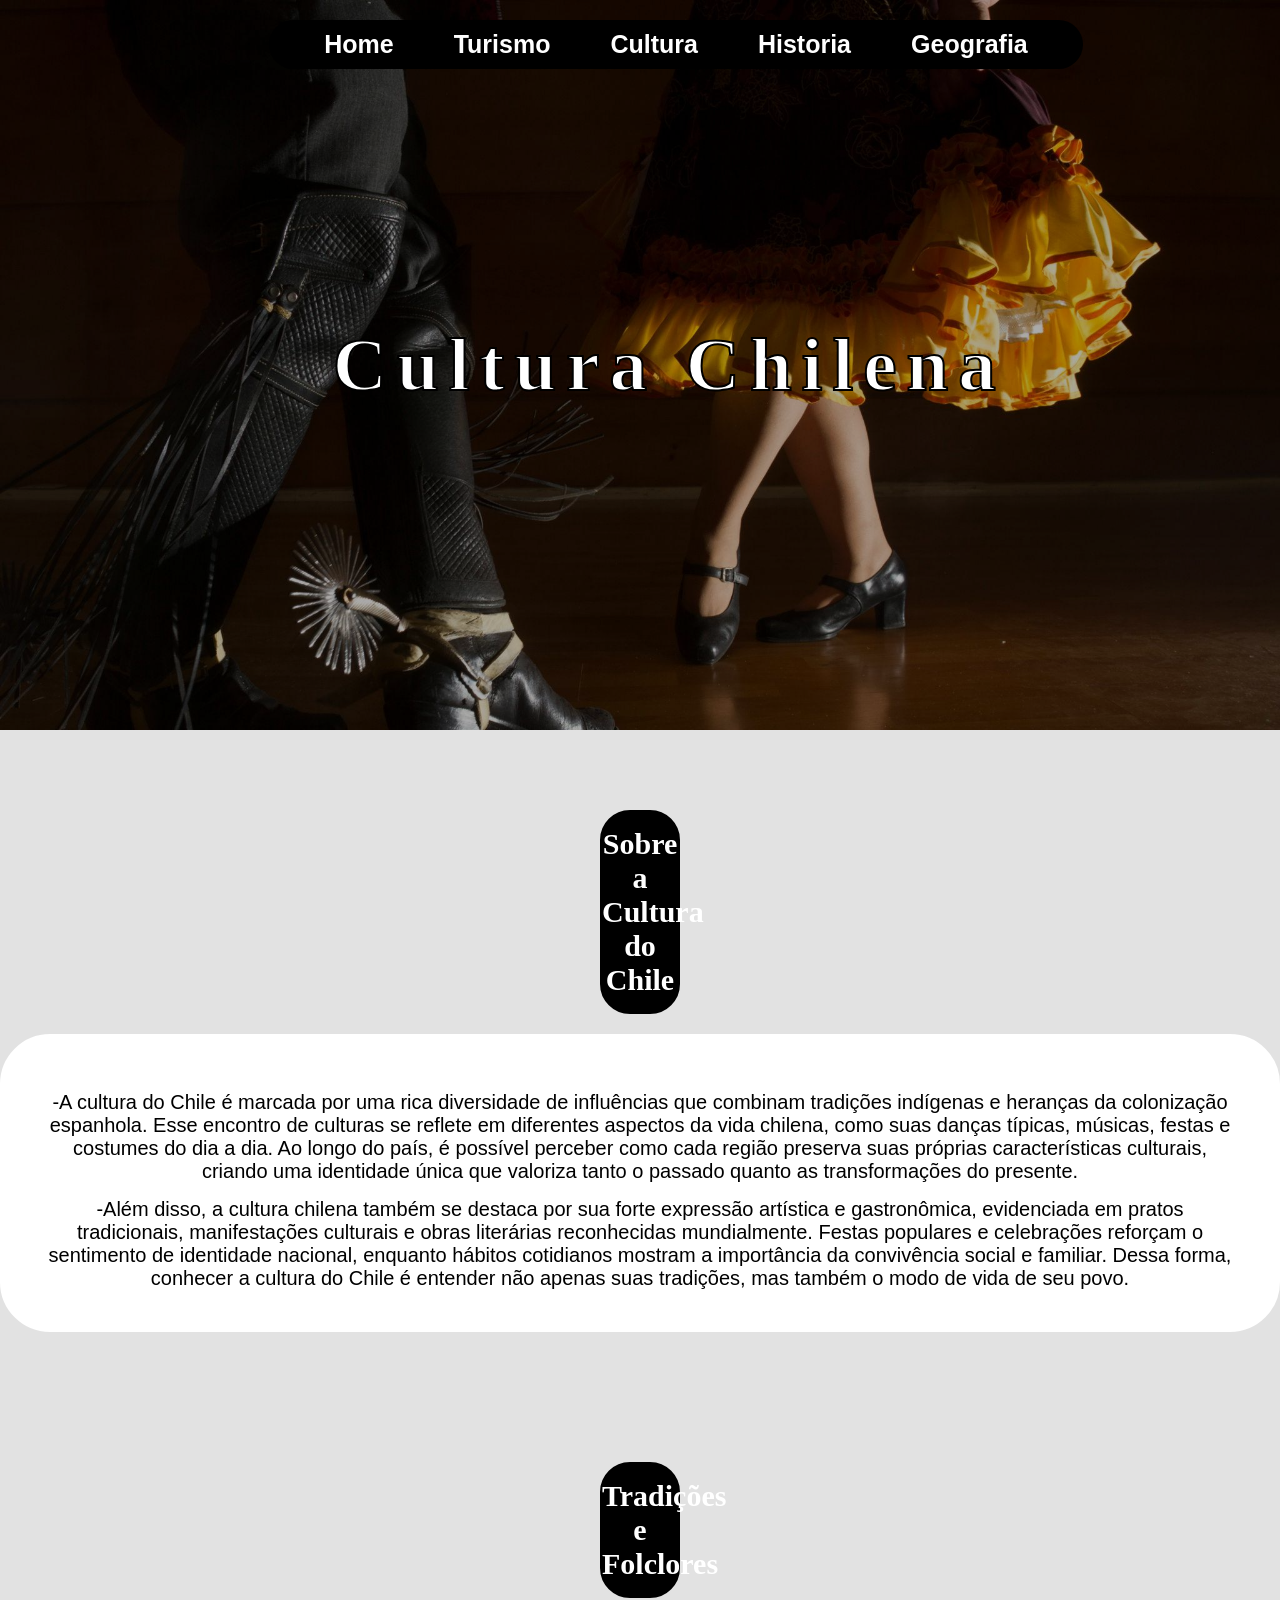
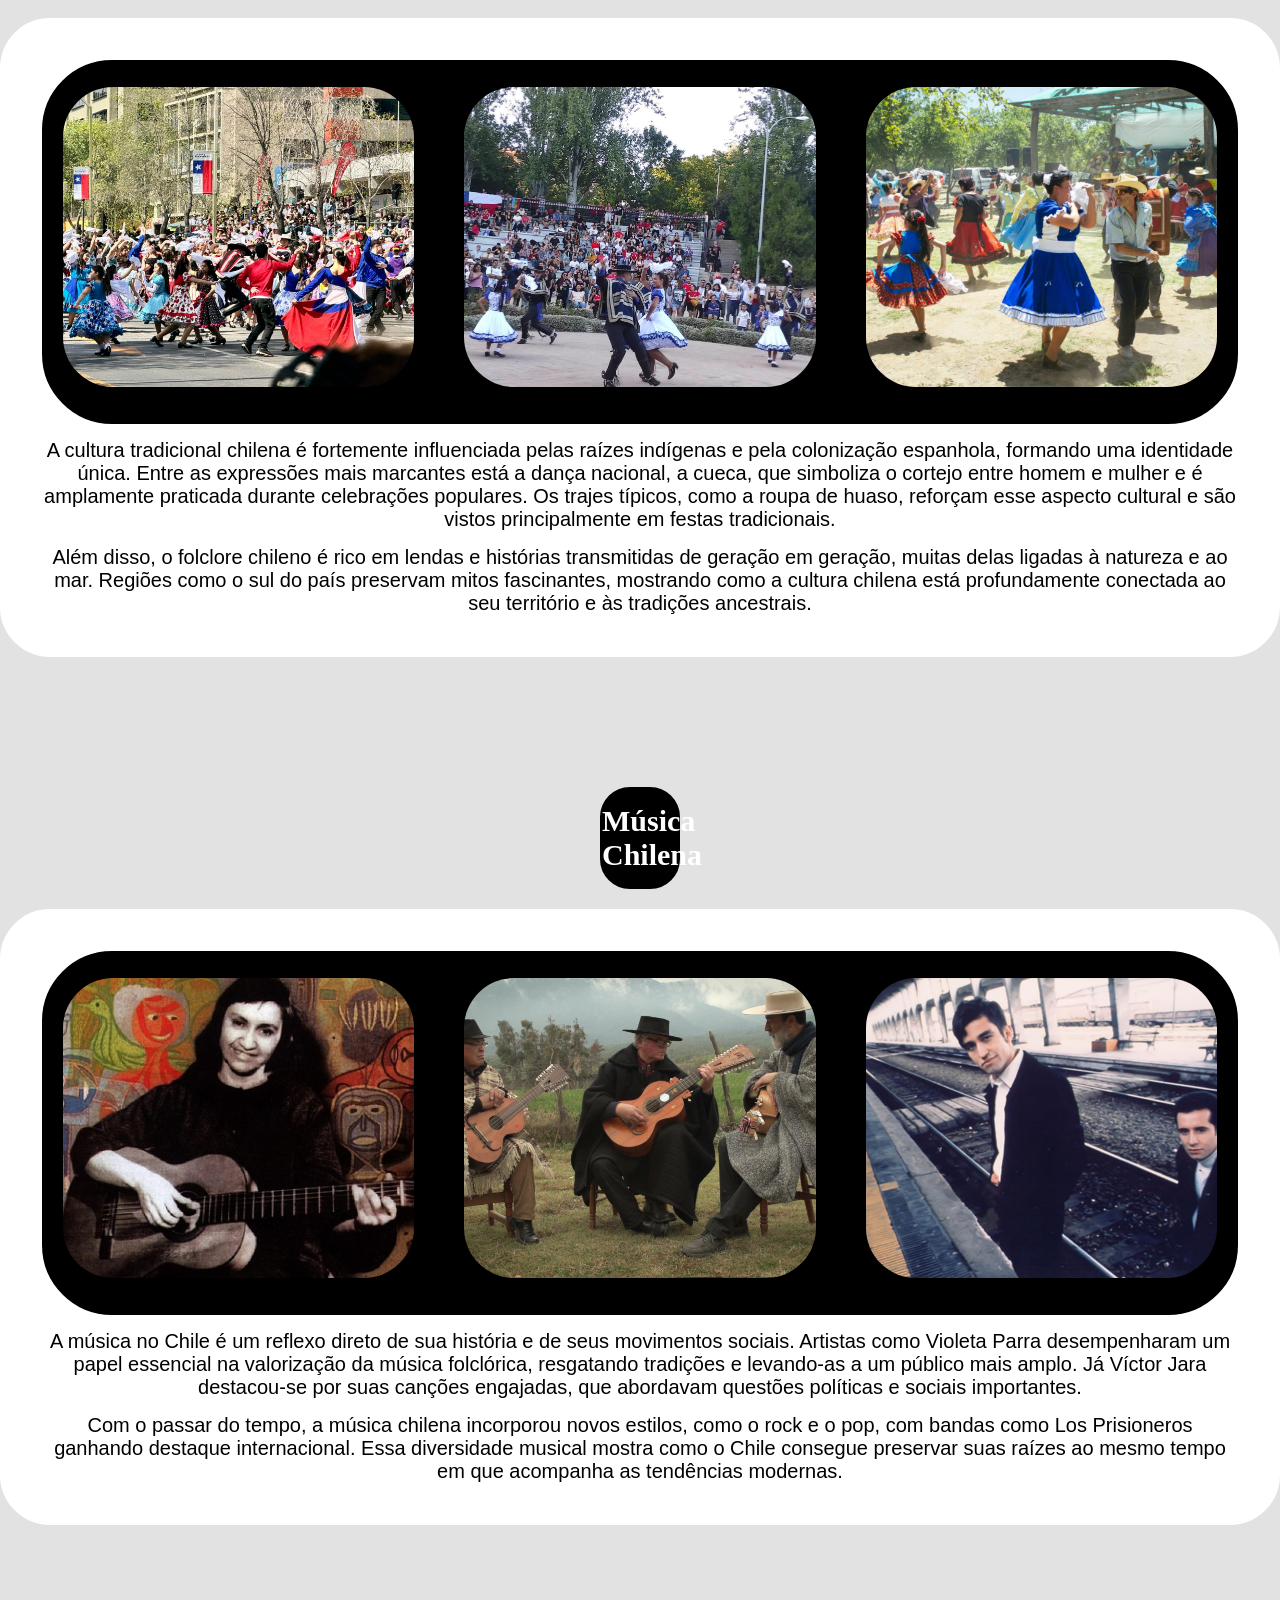
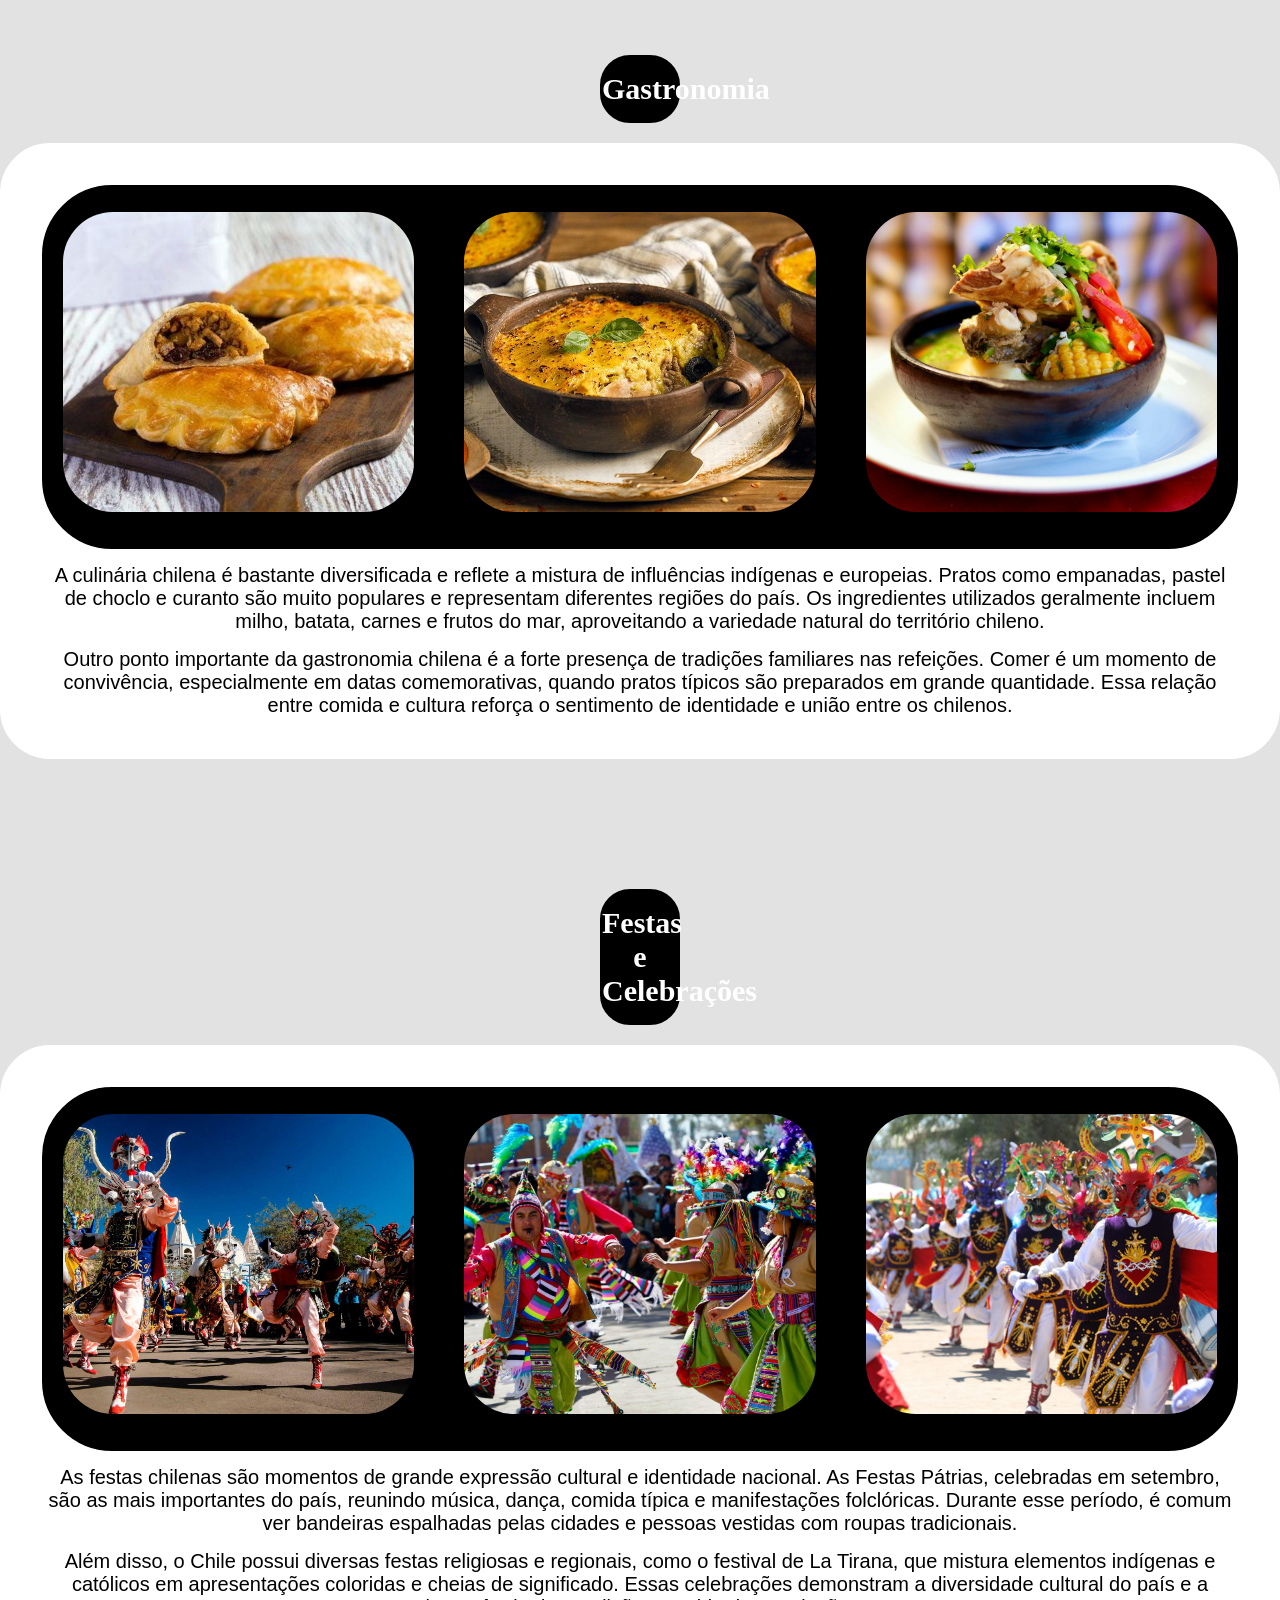
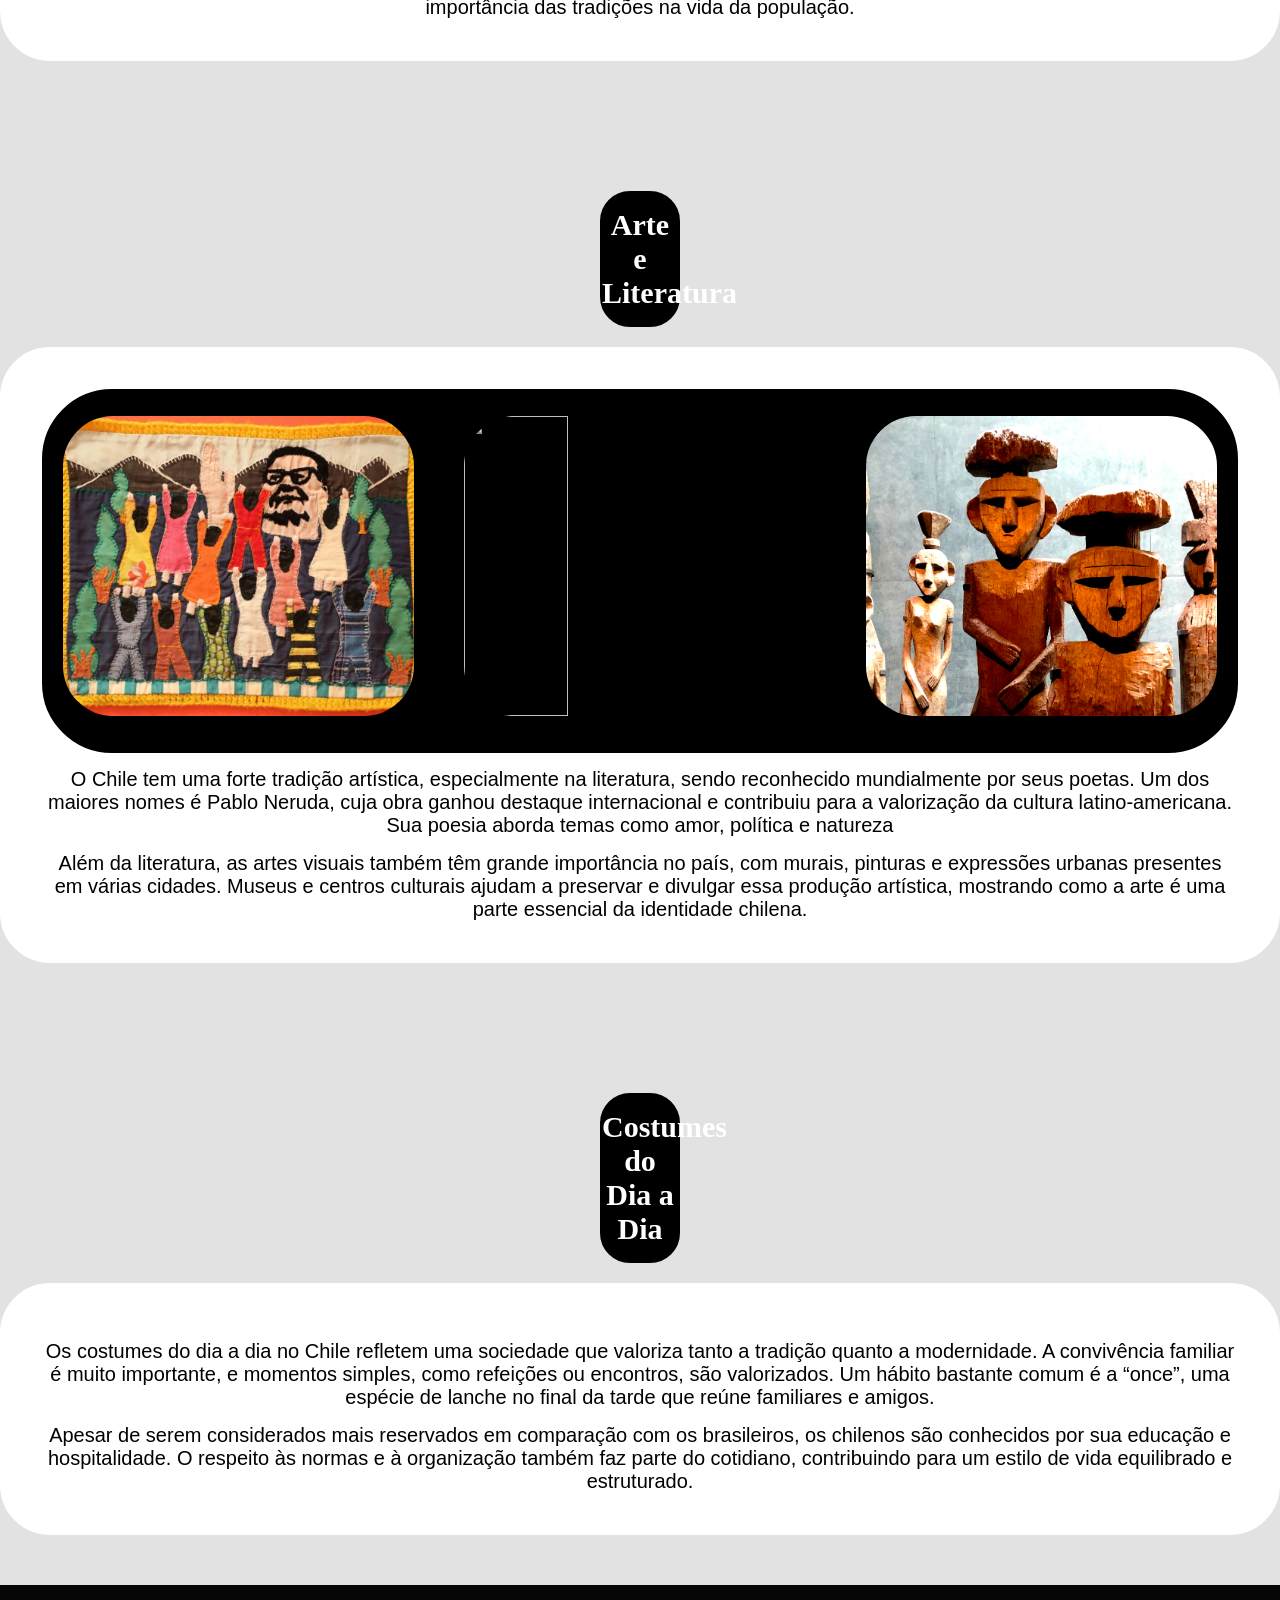
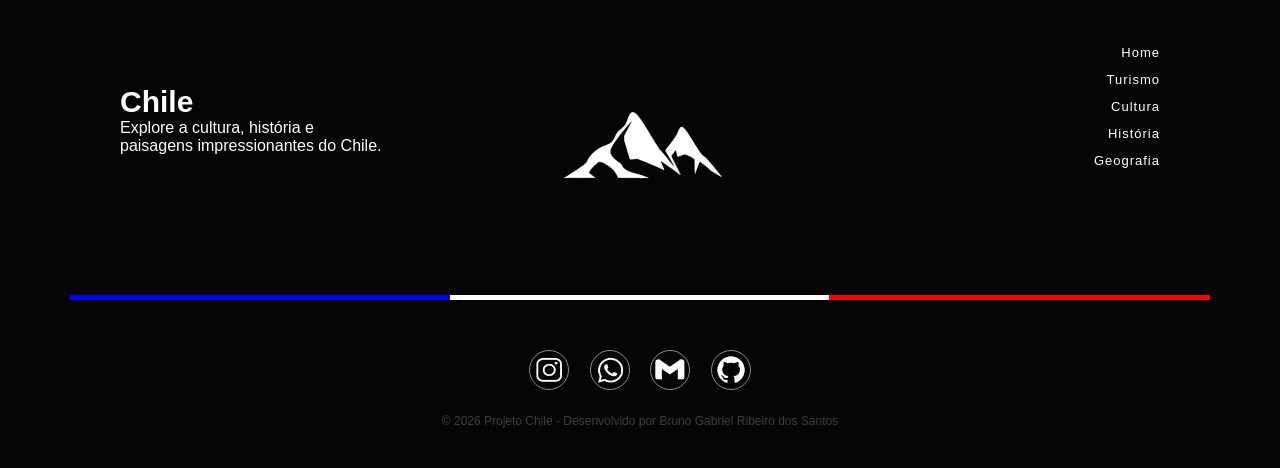
==== p2-dw1-main/P2-DW1-Fatec-1/cultura.html @ ce035303 "Add files via upload" ====
<!DOCTYPE html>
<html lang="en">
<head>
    <meta charset="UTF-8">
    <meta name="viewport" content="width=device-width, initial-scale=1.0">
    <title>Cultura</title>
    <link rel="stylesheet" href="style-cultura.css">
    <link rel="stylesheet" href="footer.css">
    <link rel="stylesheet" href="navbar.css">
    <link rel="shortcut icon" href="images/chile-bandeira-redonda.png" type="image/x-icon">
</head>

<!-------------------------------------------------------------------------------------  NAV BAR  ---------------------------------------------------------------------------------------------->

<body>   
    <nav class="navbar">
        <div class="fundo">
        <ul>
            <li ><a href="index.html"><h1>Home</h1></a></li>
            <li ><a href="turismo.html"><h1>Turismo</h1></a></li>
            <li ><a href="cultura.html"><h1>Cultura</h1></a></li>
            <li ><a href="historia.html"><h1>Historia</h1></a></li>
            <li ><a href="geografia.html"><h1>Geografia</h1></a></li>
        </ul>
        </div>
    </nav>

<!------------------------------------------------------------------------------------  TOPO SITE  --------------------------------------------------------------------------------------------->

    <header>
        <div id="topo-cultura">
            <h1>Cultura Chilena</h1>
        </div>
    </header>
<!------------------------------------------------------------------------------------  RESUMO  ------------------------------------------------------------------------------------------------>

    <div class="sobre">
        <h2>Sobre a Cultura do Chile</h2>
        <div class="container">
        <p>-A cultura do Chile é marcada por uma rica diversidade de influências que combinam tradições indígenas e heranças da colonização espanhola. Esse encontro de culturas se reflete em diferentes aspectos da vida chilena, como suas danças típicas, músicas, festas e costumes do dia a dia. Ao longo do país, é possível perceber como cada região preserva suas próprias características culturais, criando uma identidade única que valoriza tanto o passado quanto as transformações do presente.</p>
        <p>-Além disso, a cultura chilena também se destaca por sua forte expressão artística e gastronômica, evidenciada em pratos tradicionais, manifestações culturais e obras literárias reconhecidas mundialmente. Festas populares e celebrações reforçam o sentimento de identidade nacional, enquanto hábitos cotidianos mostram a importância da convivência social e familiar. Dessa forma, conhecer a cultura do Chile é entender não apenas suas tradições, mas também o modo de vida de seu povo.</p>
        </div>
    </div>
<!------------------------------------------------------------------------------  TRADIÇÕES E FOLCLORE ------------------------------------------------------------------------------------------>

    <div class="sobre">
        <h2>Tradições e Folclores</h2>
        <div class="container">
            <div class="galeria">
                <img src="p2-imagens-cultura/tradicoes-1.jpg">
                <img src="p2-imagens-cultura/tradicoes-2.jpg">
                <img src="p2-imagens-cultura/tradicoes-3.jpg">
            </div>
            <p>A cultura tradicional chilena é fortemente influenciada pelas raízes indígenas e pela colonização espanhola, formando uma identidade única. Entre as expressões mais marcantes está a dança nacional, a cueca, que simboliza o cortejo entre homem e mulher e é amplamente praticada durante celebrações populares. Os trajes típicos, como a roupa de huaso, reforçam esse aspecto cultural e são vistos principalmente em festas tradicionais.</p>
            <p>Além disso, o folclore chileno é rico em lendas e histórias transmitidas de geração em geração, muitas delas ligadas à natureza e ao mar. Regiões como o sul do país preservam mitos fascinantes, mostrando como a cultura chilena está profundamente conectada ao seu território e às tradições ancestrais.</p>
        </div>
    </div>
<!---------------------------------------------------------------------------------  MUSICA CHILENA  --------------------------------------------------------------------------------------------->

    <div class="sobre">
        <h2>Música Chilena</h2>
        <div class="container">
            <div class="galeria">
                <img src="p2-imagens-cultura/musica-1.jpg">
                <img src="p2-imagens-cultura/musica-2.jpg">
                <img src="p2-imagens-cultura/musica-3.jpg">
            </div>
            <p>A música no Chile é um reflexo direto de sua história e de seus movimentos sociais. Artistas como Violeta Parra desempenharam um papel essencial na valorização da música folclórica, resgatando tradições e levando-as a um público mais amplo. Já Víctor Jara destacou-se por suas canções engajadas, que abordavam questões políticas e sociais importantes.</p>
            <p>Com o passar do tempo, a música chilena incorporou novos estilos, como o rock e o pop, com bandas como Los Prisioneros ganhando destaque internacional. Essa diversidade musical mostra como o Chile consegue preservar suas raízes ao mesmo tempo em que acompanha as tendências modernas.</p>
        </div>
    </div>
<!------------------------------------------------------------------------------------  GASTRONOMIA  --------------------------------------------------------------------------------------------->

    <div class="sobre">
        <h2>Gastronomia</h2>
        <div class="container">
            <div class="galeria">
                <img src="p2-imagens-cultura/culinaria-1.jpg">
                <img src="p2-imagens-cultura/culinaria-2.jpg">
                <img src="p2-imagens-cultura/culinaria-3.jpg">
            </div>
            <p>A culinária chilena é bastante diversificada e reflete a mistura de influências indígenas e europeias. Pratos como empanadas, pastel de choclo e curanto são muito populares e representam diferentes regiões do país. Os ingredientes utilizados geralmente incluem milho, batata, carnes e frutos do mar, aproveitando a variedade natural do território chileno.</p>
            <p>Outro ponto importante da gastronomia chilena é a forte presença de tradições familiares nas refeições. Comer é um momento de convivência, especialmente em datas comemorativas, quando pratos típicos são preparados em grande quantidade. Essa relação entre comida e cultura reforça o sentimento de identidade e união entre os chilenos.</p>
        </div>
    </div>
<!------------------------------------------------------------------------------------  CELEBRAÇÃO  ---------------------------------------------------------------------------------------------->

    <div class="sobre">
        <h2>Festas e Celebrações</h2>
        <div class="container">
            <div class="galeria">
                <img src="p2-imagens-cultura/celebracoes-1.jpg">
                <img src="p2-imagens-cultura/celebracoes-2.jpg">
                <img src="p2-imagens-cultura/celebracoes-3.jpg">
            </div>
            <p>As festas chilenas são momentos de grande expressão cultural e identidade nacional. As Festas Pátrias, celebradas em setembro, são as mais importantes do país, reunindo música, dança, comida típica e manifestações folclóricas. Durante esse período, é comum ver bandeiras espalhadas pelas cidades e pessoas vestidas com roupas tradicionais.</p>
            <p>Além disso, o Chile possui diversas festas religiosas e regionais, como o festival de La Tirana, que mistura elementos indígenas e católicos em apresentações coloridas e cheias de significado. Essas celebrações demonstram a diversidade cultural do país e a importância das tradições na vida da população.</p>
        </div>
    </div>
<!---------------------------------------------------------------------------------------  ARTE  ------------------------------------------------------------------------------------------------->

    <div class="sobre">
        <h2>Arte e Literatura</h2>
        <div class="container">
            <div class="galeria">
                <img src="p2-imagens-cultura/artes-1.jpg">
                <img src="p2-imagens-cultura/artes-2.jpg">
                <img src="p2-imagens-cultura/artes-3.jpg">
            </div>
            <p>O Chile tem uma forte tradição artística, especialmente na literatura, sendo reconhecido mundialmente por seus poetas. Um dos maiores nomes é Pablo Neruda, cuja obra ganhou destaque internacional e contribuiu para a valorização da cultura latino-americana. Sua poesia aborda temas como amor, política e natureza</p>
            <p>Além da literatura, as artes visuais também têm grande importância no país, com murais, pinturas e expressões urbanas presentes em várias cidades. Museus e centros culturais ajudam a preservar e divulgar essa produção artística, mostrando como a arte é uma parte essencial da identidade chilena.</p>
        </div>    
    </div>
<!-------------------------------------------------------------------------------------  COSTUMES  ----------------------------------------------------------------------------------------------->

    <div class="sobre">
        <h2>Costumes do Dia a Dia</h2>
        <div class="container">
            <p>Os costumes do dia a dia no Chile refletem uma sociedade que valoriza tanto a tradição quanto a modernidade. A convivência familiar é muito importante, e momentos simples, como refeições ou encontros, são valorizados. Um hábito bastante comum é a “once”, uma espécie de lanche no final da tarde que reúne familiares e amigos.</p>
            <p>Apesar de serem considerados mais reservados em comparação com os brasileiros, os chilenos são conhecidos por sua educação e hospitalidade. O respeito às normas e à organização também faz parte do cotidiano, contribuindo para um estilo de vida equilibrado e estruturado.</p>
        </div>
    </div>
<!--------------------------------------------------------------------------------------  FOOTER  ------------------------------------------------------------------------------------------------>

    <footer class="footer">

    <div class="footer-top">
        <div class="footer-text">
            <h2>Chile</h2>

            <p>Explore a cultura, história e</p>
            <p>paisagens impressionantes do Chile.</p>
        </div>


        <div class="footer-logo">
            <img src="images/montanha.png" alt="">
        </div>

        <div class="footer-links">
            <a href="index.html">Home</a>
            <a href="turismo.html">Turismo</a>
            <a href="cultura.html">Cultura</a>
            <a href="historia.html">História</a>
            <a href="geografia.html">Geografia</a>
        </div>

    </div>

    <div class="footer-line"></div>

    <div class="footer-social">

        <a href="https://www.instagram.com/bruno.gabrielsantos/"><img src="images/intagram_logo.png" alt="logo_footer"></a>
        <a href="https://wa.me/5519995542352"><img src="images/whatsapp_logo.png" alt="logo_footer"></a>
        <a href="mailto:brunoprintart@gmail.com"><img src="images/gmail_logo.png" alt="logo_footer"></a>
        <a href="https://github.com/brunoprint"><img src="images/github_logo.png" alt="logo_footer"></a>

    </div>

    <div class="footer-copy">
        <p>© 2026 Projeto Chile - Desenvolvido por Bruno Gabriel Ribeiro dos Santos</p>
    </div>

</footer>
</body>
</html>
---- p2-dw1-main/P2-DW1-Fatec-1/style-cultura.css ----
* {
    margin: 0;
    padding: 0;
}
body {
    font-family: Verdana, Geneva, Tahoma, sans-serif;
}
/*header*/
header {
    padding-top: 200px;
    padding-bottom: 50px;
    background-image: url(images/fundo-cultura.png);

    height: 100%;
    background-repeat: no-repeat;
    background-size: cover;
}
#topo-cultura {
    height: 400px;
    margin: auto; 
}
header h1 {
    text-transform: capitalize;
    font-family: Georgia, 'Times New Roman', Times, serif;
    font-size: 75px;
    color: #fff;
    letter-spacing: 10px;
    line-height: 70px;
    margin-top: 80px;
    padding-top: 50px;
    padding-bottom: 280px;
    padding-left: 26%;
/*borda em volta das letras*/   
    -webkit-text-stroke-width: 2px;
    -webkit-text-stroke-color: black;
/*impede quebra de linha do titulo*/
    white-space: nowrap;
}

.sobre {
    padding-top: 80px;
    text-align: left;
    background-color: #e2e2e2;
    width: 100%;
    height: auto;
    padding-bottom: 50px;
}

.sobre h2 {
    text-align: center;
    font-size: 30px ;
    padding-top: 15px;
    padding-bottom: 15px;
    color: #fff;
    border: black 2px solid;
    background-color: black;
    border-radius: 30px;
    margin-left: 600px;
    margin-right: 600px;
    margin-bottom: 20px;
    font-family: Georgia, 'Times New Roman', Times, serif;


}

.sobre p {
    text-align: center;
    font-size: 20px;
    padding-top: 15px;
}

.galeria {
    display: flex;
    justify-content: center; /* centraliza */
    gap: 20px; /* espaço entre imagens */
    border: black 2px solid;
    background-color: black;
    border-radius: 70px;
    padding-bottom: 20px;
    padding-top: 10px;
    margin-left: 0px;
    margin-right: 0px;
    flex-wrap: nowrap;
}

.galeria img {
    width: 29.5%;
    border-radius: 50px;
    height: 300px;
    margin: 15px;
    object-fit: cover;
    display: block;
}

.container {
    background-color: white;
    border: 2px solid white;
    border-radius: 50px;
    padding: 40px;
    margin: 0 auto;
    width: auto;
    max-width: 1400px;
    box-sizing: border-box;
}
.container-sobre {
    display: flex;
    flex-wrap: wrap;
    justify-content: center;
    gap: 40px;
    padding: 50px;
    background-color: #e2e2e2;
}
---- p2-dw1-main/P2-DW1-Fatec-1/footer.css ----
.footer{
    background-color: #050505;
    padding: 60px 70px 40px;
    font-family: Arial, sans-serif;
}

.footer-top{
    display: flex;
    justify-content: space-between;
    align-items: flex-start;
}


.footer-text {
    color: white;
    padding-top: 40px;
    margin-left: 50px;
    text-align: left;
}
.footer-text h2{
    font-size: 30px;
}

.footer-links{
    display: flex; 
    flex-direction: column;
    margin-right: 50px;
}

.footer-links a{
    color: white;
    text-decoration: none;
    font-size: 13px;
    letter-spacing: 1px;
    margin-bottom: 12px;
    transition: 0.3s;
    text-align: right;
}

.footer-links a:hover{
    color: #ffffff;
    transform: scale(1.2);
    border-right: 2px solid white;
}

.footer-line{
    width: 100%;
    /*para uma linha com as cores do chile*/
    height: 5px;
    background: linear-gradient(
    to right,blue 33.3%,white 33.3% 66.6%,red 66.6%);
    margin-top: 50px;
    margin-bottom: 50px;
}

.footer-social{
    text-align: center;
    margin-bottom: 20px;
}

.footer-social a{
    width: 38px;
    height: 38px;
    border: 1px solid #8a8a8a;
    border-radius: 50%;
    display: inline-flex;
    align-items: center;
    justify-content: center;
    color: white;
    text-decoration: none;
    font-size: 14px;
    margin-left: 8px;
    margin-right: 8px;
    transition: 0.3s;
}

.footer-social a:hover{
    background-color: white;
    color: black;
}

.footer-copy{
    text-align: center;
}

.footer-copy p{
    color: #3e3e3e;
    font-size: 12px;
}
.footer-social img {
    width: 40px;
}

.footer-logo {
    display: flex;
    justify-content: center;
    padding-right: 190px;
}

.footer-logo img {
    height: 200px;
    width: auto;
}
---- p2-dw1-main/P2-DW1-Fatec-1/navbar.css ----
.navbar{
    display: flex;
    justify-content: center;
    margin-top: 20px;
    position: fixed;
    margin-left: 21%;
}

.fundo{
    background: black;
    border-radius:50px;
    padding: 10px 25px;
}

.navbar ul{
    display: flex;
    list-style: none;
    margin: 0;
    padding: 0;
}

.navbar a{
    text-decoration: none;
    color: white;
}
.navbar h1 {
    padding-right: 30px;
    padding-left: 30px;
    font-size: 25px;
}
.navbar li:hover h1:hover {
    background: #fff;
    border-radius:25px;
    color: black;
}
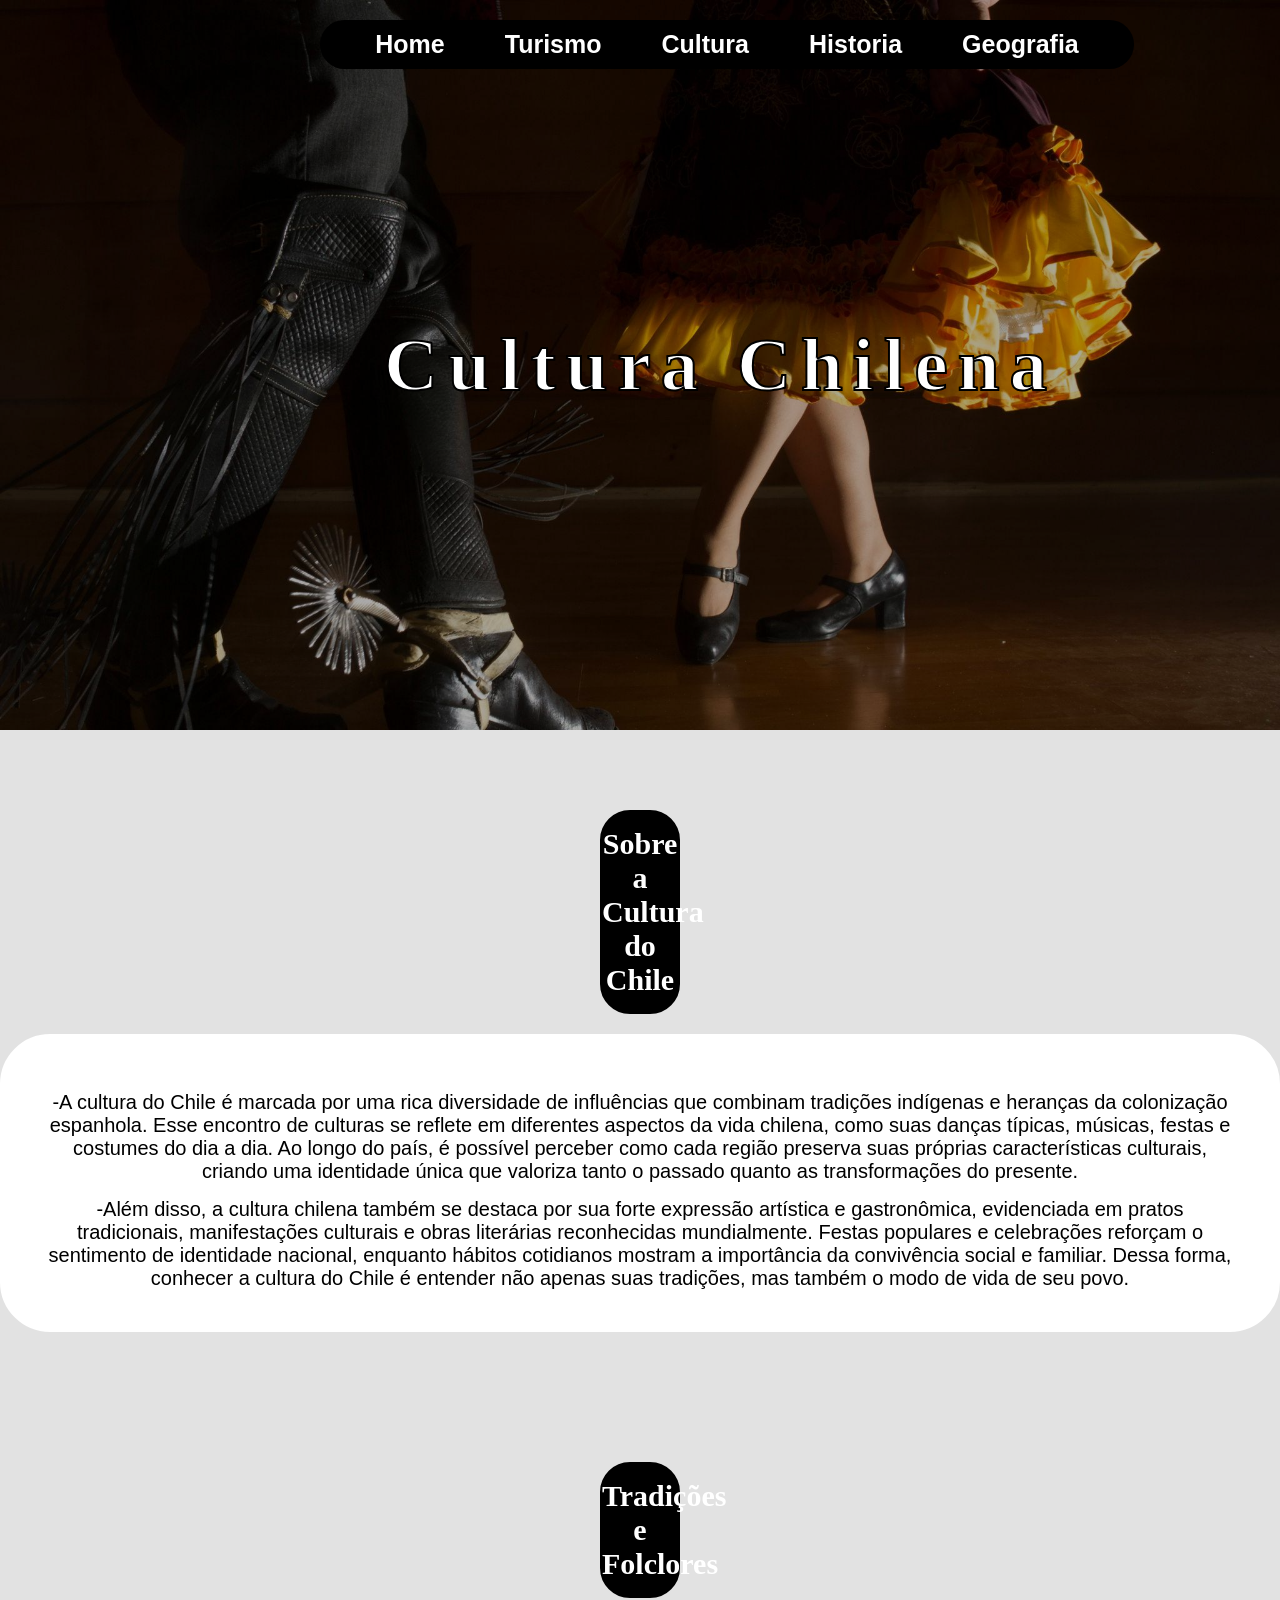
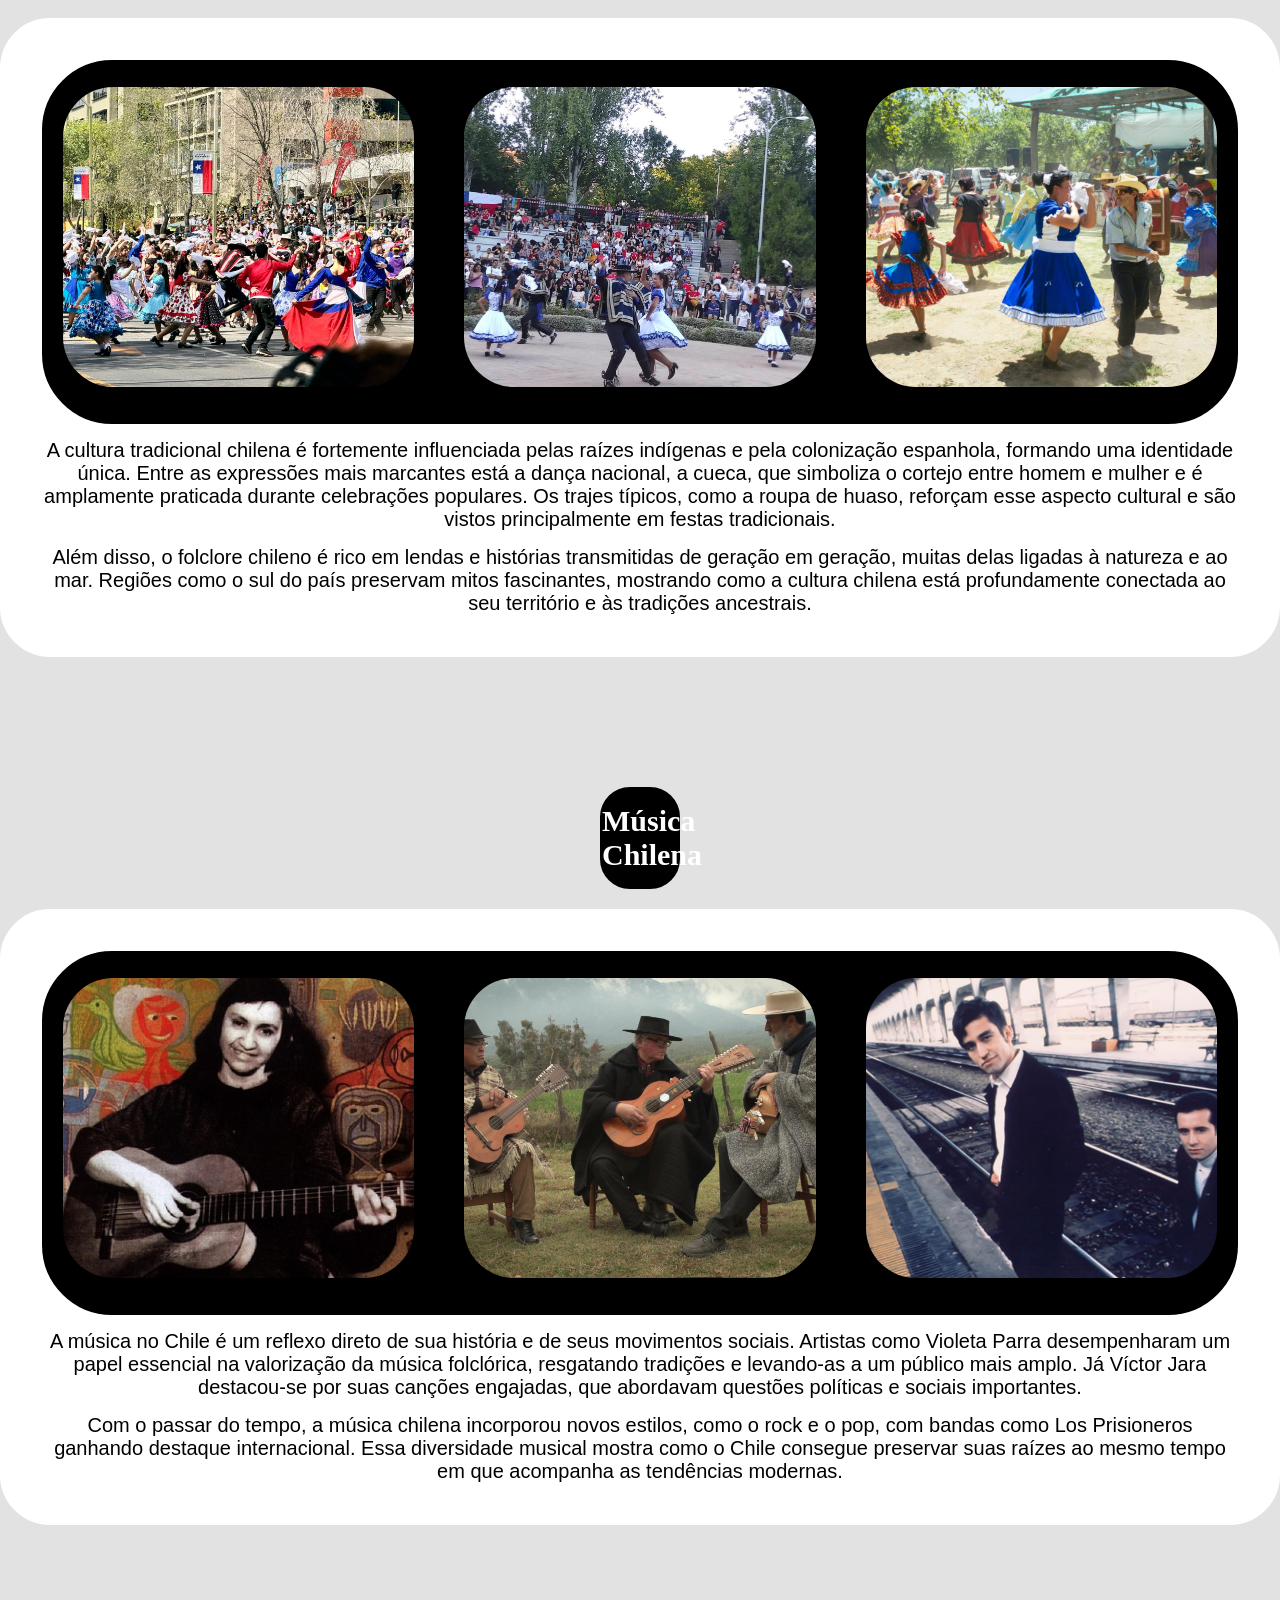
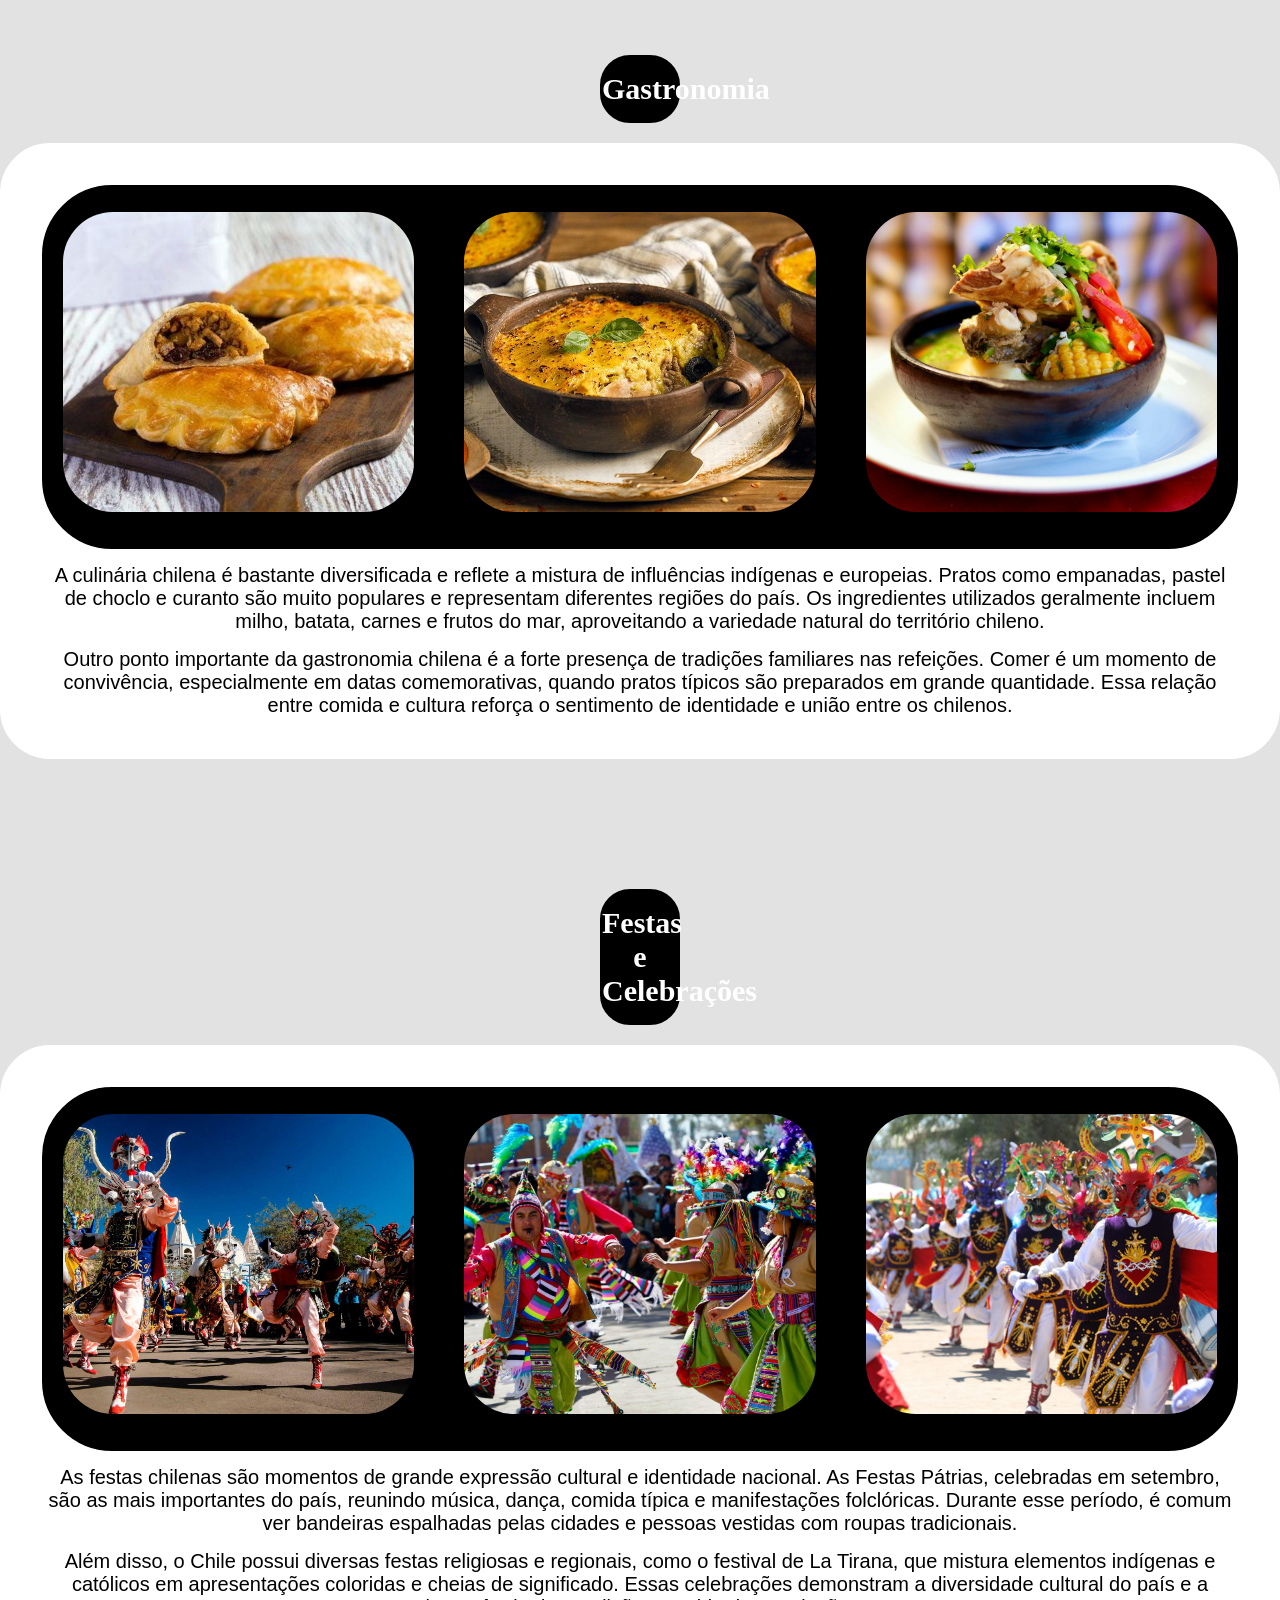
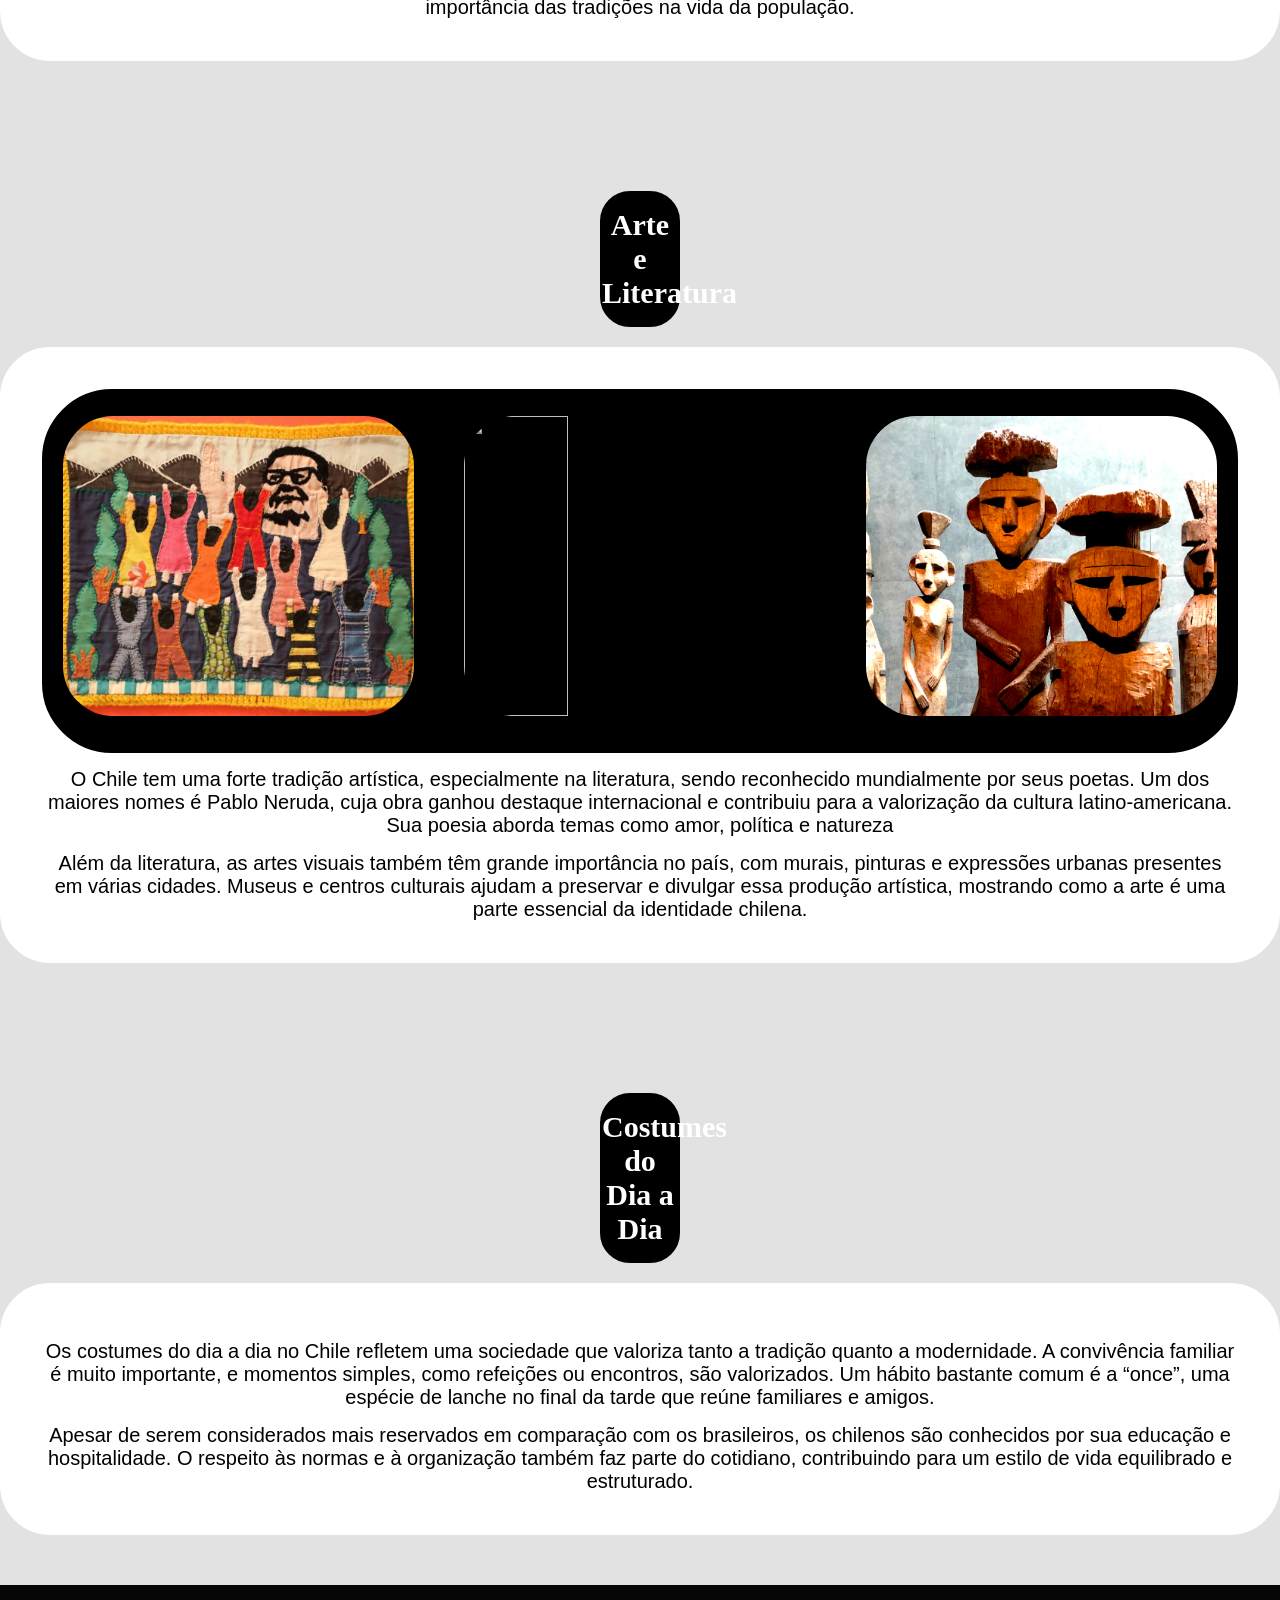
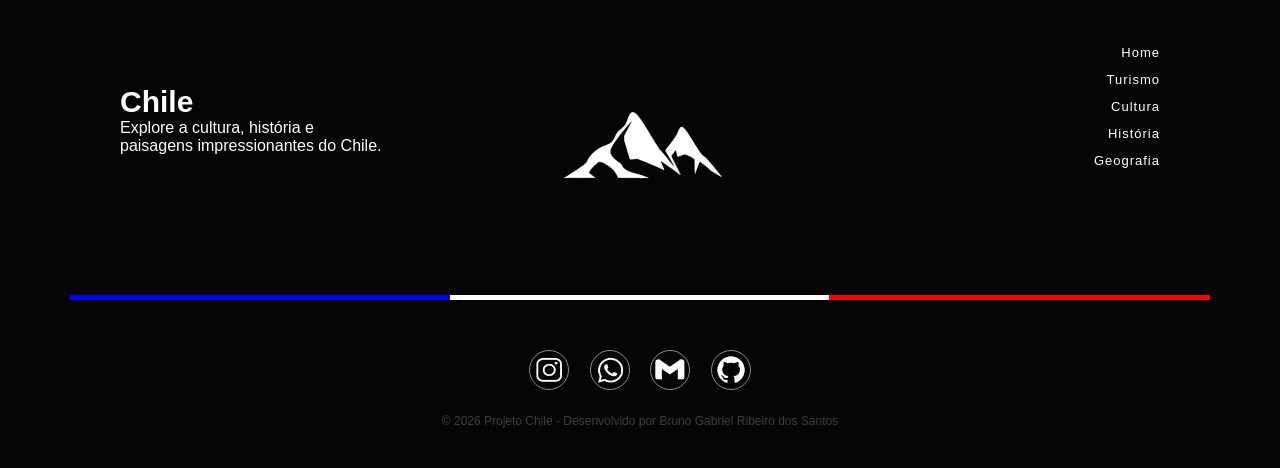
==== commit 96742337: "teste" ====
--- a/p2-dw1-main/P2-DW1-Fatec-1/cultura.html
+++ b/p2-dw1-main/P2-DW1-Fatec-1/cultura.html
@@ -157,6 +157,7 @@
         <a href="https://github.com/brunoprint"><img src="images/github_logo.png" alt="logo_footer"></a>
 
     </div>
+    
 
     <div class="footer-copy">
         <p>© 2026 Projeto Chile - Desenvolvido por Bruno Gabriel Ribeiro dos Santos</p>
--- a/p2-dw1-main/P2-DW1-Fatec-1/style-cultura.css
+++ b/p2-dw1-main/P2-DW1-Fatec-1/style-cultura.css
@@ -5,7 +5,7 @@
 body {
     font-family: Verdana, Geneva, Tahoma, sans-serif;
 }
-/*header*/
+/*header----------------------------------------------------------------------------------------------------------------------------------------------------------------*/
 header {
     padding-top: 200px;
     padding-bottom: 50px;
@@ -29,13 +29,15 @@
     margin-top: 80px;
     padding-top: 50px;
     padding-bottom: 280px;
-    padding-left: 26%;
+    padding-left: 30%;
 /*borda em volta das letras*/   
     -webkit-text-stroke-width: 2px;
     -webkit-text-stroke-color: black;
 /*impede quebra de linha do titulo*/
     white-space: nowrap;
 }
+
+/*TEXTOS----------------------------------------------------------------------------------------------------------------------------------------------------------------*/
 
 .sobre {
     padding-top: 80px;
@@ -68,6 +70,8 @@
     font-size: 20px;
     padding-top: 15px;
 }
+
+/*IMAGENS----------------------------------------------------------------------------------------------------------------------------------------------------------------*/
 
 .galeria {
     display: flex;
--- a/p2-dw1-main/P2-DW1-Fatec-1/footer.css
+++ b/p2-dw1-main/P2-DW1-Fatec-1/footer.css
@@ -10,6 +10,7 @@
     align-items: flex-start;
 }
 
+/*TEXTO ESQ ----------------------------------------------------------------------------------------------------------------------------------------------------------------*/
 
 .footer-text {
     color: white;
@@ -20,6 +21,8 @@
 .footer-text h2{
     font-size: 30px;
 }
+
+/*LINKS ----------------------------------------------------------------------------------------------------------------------------------------------------------------*/
 
 .footer-links{
     display: flex; 
@@ -43,6 +46,7 @@
     border-right: 2px solid white;
 }
 
+/*TRAÇO COM CORES DO CHILE ----------------------------------------------------------------------------------------------------------------------------------------------------------------*/
 .footer-line{
     width: 100%;
     /*para uma linha com as cores do chile*/
@@ -52,6 +56,8 @@
     margin-top: 50px;
     margin-bottom: 50px;
 }
+
+/*LINKS SOCIAIS ----------------------------------------------------------------------------------------------------------------------------------------------------------------*/
 
 .footer-social{
     text-align: center;
@@ -79,6 +85,12 @@
     color: black;
 }
 
+.footer-social img {
+    width: 40px;
+}
+
+/*TEXTO COPIRIGHT----------------------------------------------------------------------------------------------------------------------------------------------------------------*/
+
 .footer-copy{
     text-align: center;
 }
@@ -87,9 +99,8 @@
     color: #3e3e3e;
     font-size: 12px;
 }
-.footer-social img {
-    width: 40px;
-}
+
+/*LOGO ----------------------------------------------------------------------------------------------------------------------------------------------------------------*/
 
 .footer-logo {
     display: flex;
--- a/p2-dw1-main/P2-DW1-Fatec-1/navbar.css
+++ b/p2-dw1-main/P2-DW1-Fatec-1/navbar.css
@@ -3,13 +3,8 @@
     justify-content: center;
     margin-top: 20px;
     position: fixed;
-    margin-left: 21%;
-}
-
-.fundo{
-    background: black;
-    border-radius:50px;
-    padding: 10px 25px;
+    margin-left: 25%;
+    z-index: 99;
 }
 
 .navbar ul{
@@ -28,8 +23,13 @@
     padding-left: 30px;
     font-size: 25px;
 }
-.navbar li:hover h1:hover {
+.navbar li h1:hover {
     background: #fff;
     border-radius:25px;
     color: black;
-}+}
+.fundo{
+    background: black;
+    border-radius:50px;
+    padding: 10px 25px;
+}
